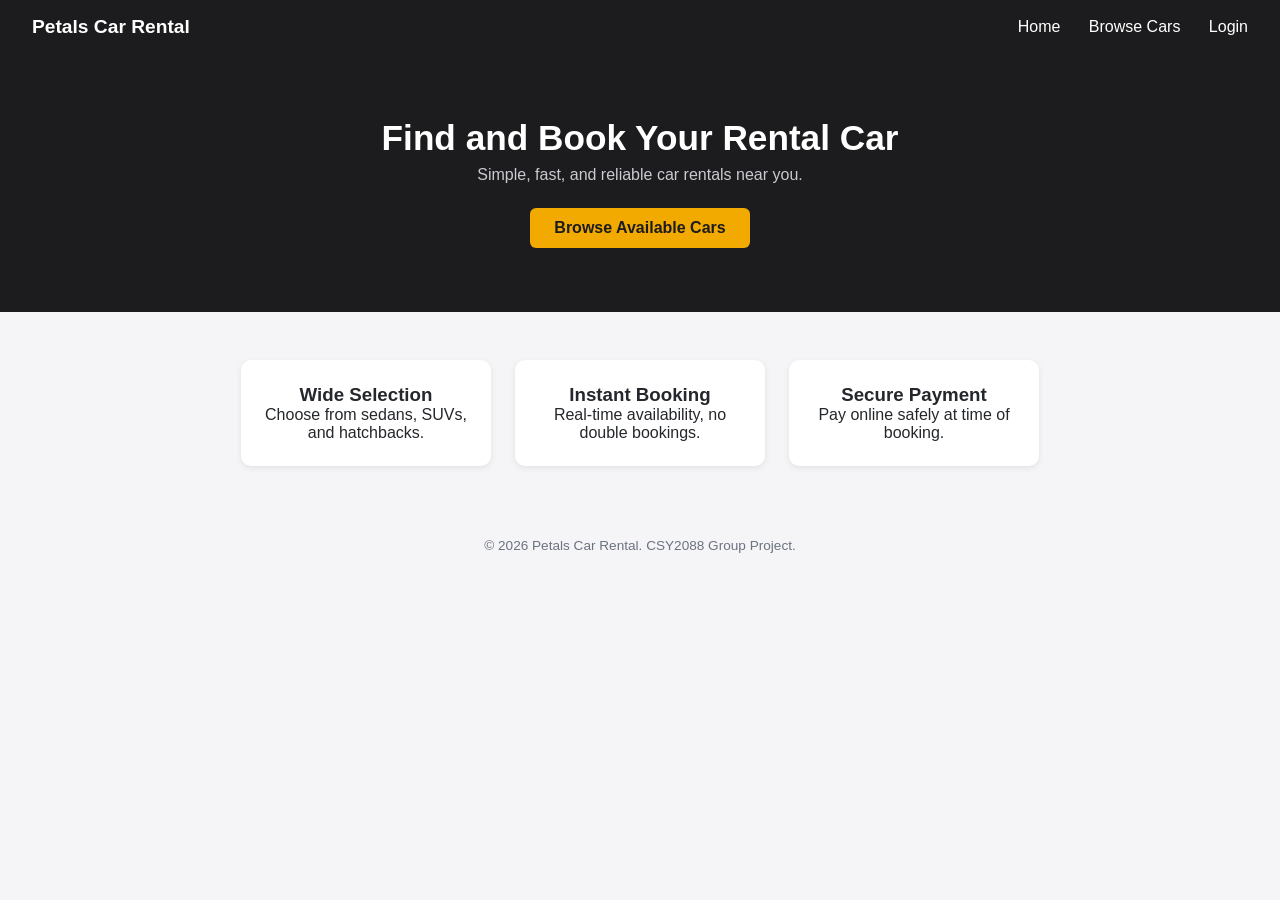
==== frontend/index.html @ 79d055b1 "Add project structure, database schema, wireframes, and initial frontend pages" ====
<!DOCTYPE html>
<html lang="en">
<head>
  <meta charset="UTF-8">
  <title>Petals Car Rental</title>
  <link rel="stylesheet" href="css/style.css">
</head>
<body>
  <header class="navbar">
    <div class="logo">Petals Car Rental</div>
    <nav>
      <a href="index.html">Home</a>
      <a href="vehicles.html">Browse Cars</a>
      <a href="login.html">Login</a>
    </nav>
  </header>

  <section class="hero">
    <h1>Find and Book Your Rental Car</h1>
    <p>Simple, fast, and reliable car rentals near you.</p>
    <a href="vehicles.html" class="btn-primary">Browse Available Cars</a>
  </section>

  <section class="features">
    <div class="feature-card">
      <h3>Wide Selection</h3>
      <p>Choose from sedans, SUVs, and hatchbacks.</p>
    </div>
    <div class="feature-card">
      <h3>Instant Booking</h3>
      <p>Real-time availability, no double bookings.</p>
    </div>
    <div class="feature-card">
      <h3>Secure Payment</h3>
      <p>Pay online safely at time of booking.</p>
    </div>
  </section>

  <footer>
    <p>&copy; 2026 Petals Car Rental. CSY2088 Group Project.</p>
  </footer>
</body>
</html>
---- frontend/css/style.css ----
* { margin: 0; padding: 0; box-sizing: border-box; font-family: Arial, sans-serif; }

body { background-color: #f5f5f7; color: #24272b; }

.navbar {
  display: flex; justify-content: space-between; align-items: center;
  padding: 1rem 2rem; background-color: #1c1c1e; color: white;
}
.navbar .logo { font-weight: bold; font-size: 1.2rem; }
.navbar nav a { color: white; text-decoration: none; margin-left: 1.5rem; }
.navbar nav a:hover { color: #f2a900; }

.hero {
  text-align: center; padding: 4rem 2rem; background-color: #1c1c1e; color: white;
}
.hero h1 { font-size: 2.2rem; margin-bottom: 0.5rem; }
.hero p { margin-bottom: 1.5rem; color: #c9cbd1; }

.btn-primary {
  background-color: #f2a900; color: #1c1c1e; border: none;
  padding: 0.7rem 1.5rem; border-radius: 6px; font-weight: bold;
  cursor: pointer; text-decoration: none; display: inline-block;
}
.btn-primary:disabled { background-color: #d1d5db; cursor: not-allowed; }

.features {
  display: flex; gap: 1.5rem; justify-content: center; padding: 3rem 2rem; flex-wrap: wrap;
}
.feature-card {
  background: white; padding: 1.5rem; border-radius: 10px; width: 250px;
  box-shadow: 0 2px 6px rgba(0,0,0,0.08); text-align: center;
}

.filters {
  display: flex; gap: 1rem; padding: 1.5rem 2rem; background: white; flex-wrap: wrap;
}
.filters select, .filters input { padding: 0.5rem; border-radius: 6px; border: 1px solid #d1d5db; }

.car-grid {
  display: flex; gap: 1.5rem; flex-wrap: wrap; padding: 2rem;
}
.car-card {
  background: white; border-radius: 10px; padding: 1rem; width: 260px;
  box-shadow: 0 2px 6px rgba(0,0,0,0.08);
}
.car-card img { width: 100%; border-radius: 6px; margin-bottom: 0.8rem; }
.status { display: inline-block; padding: 0.2rem 0.6rem; border-radius: 4px; font-size: 0.8rem; margin: 0.5rem 0; }
.status.available { background: #d1fae5; color: #0f6e56; }
.status.maintenance { background: #fee2e2; color: #991b1b; }

footer {
  text-align: center; padding: 1.5rem; color: #6b7280; font-size: 0.85rem;
}
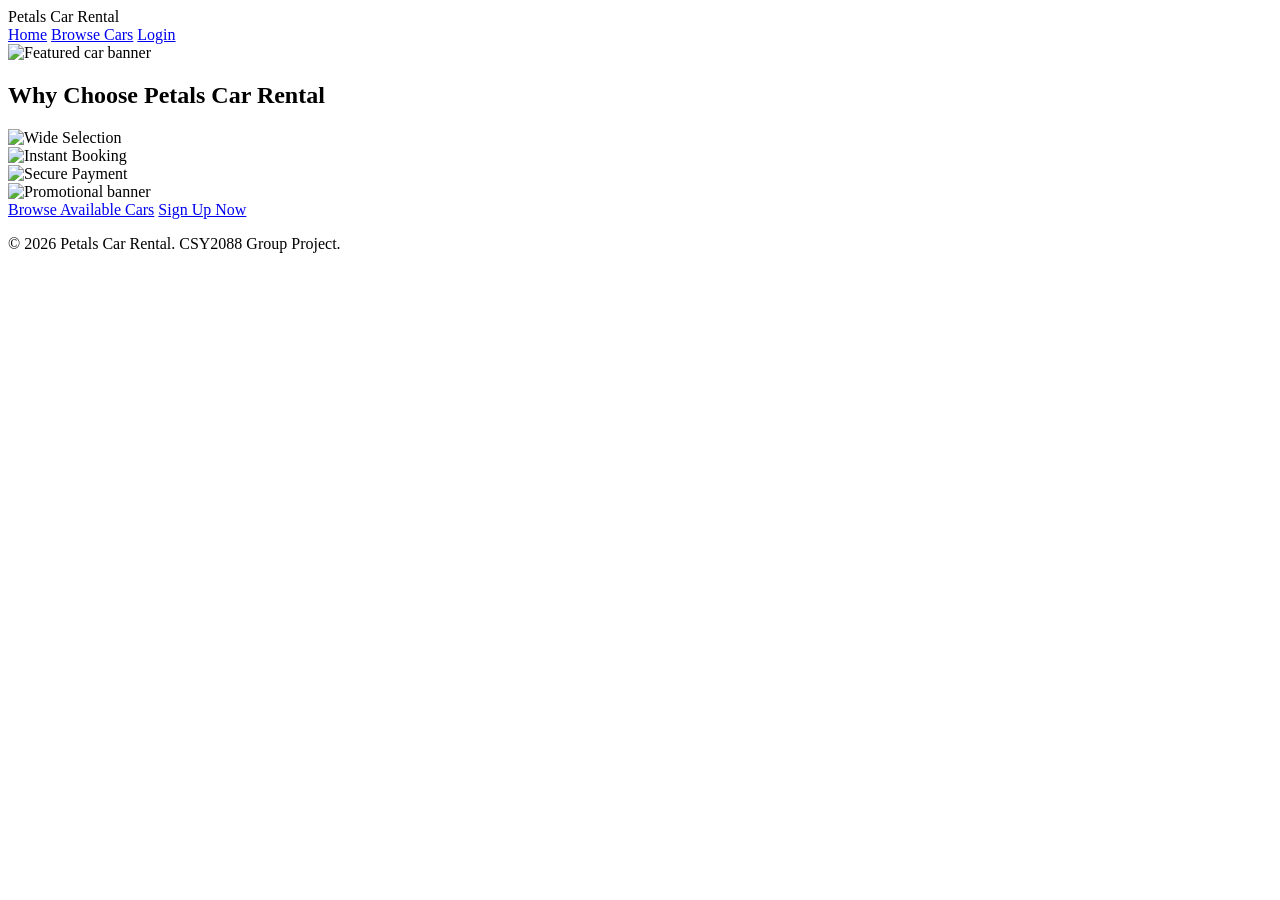
==== commit ddfdaa65: "Add Login, Signup, and Car Detail pages; link vehicle cards to detail page" ====
--- a/frontend/index.html
+++ b/frontend/index.html
@@ -15,25 +15,31 @@
     </nav>
   </header>
 
-  <section class="hero">
-    <h1>Find and Book Your Rental Car</h1>
-    <p>Simple, fast, and reliable car rentals near you.</p>
-    <a href="vehicles.html" class="btn-primary">Browse Available Cars</a>
+  <section class="hero-banner">
+    <img src="images/hero-placeholder.jpg" alt="Featured car banner">
   </section>
 
-  <section class="features">
-    <div class="feature-card">
-      <h3>Wide Selection</h3>
-      <p>Choose from sedans, SUVs, and hatchbacks.</p>
+  <h2 class="section-heading">Why Choose Petals Car Rental</h2>
+
+  <section class="triple-row">
+    <div class="triple-item">
+      <img src="images/feature-1.jpg" alt="Wide Selection">
     </div>
-    <div class="feature-card">
-      <h3>Instant Booking</h3>
-      <p>Real-time availability, no double bookings.</p>
+    <div class="triple-item">
+      <img src="images/feature-2.jpg" alt="Instant Booking">
     </div>
-    <div class="feature-card">
-      <h3>Secure Payment</h3>
-      <p>Pay online safely at time of booking.</p>
+    <div class="triple-item">
+      <img src="images/feature-3.jpg" alt="Secure Payment">
     </div>
+  </section>
+
+  <section class="promo-banner">
+    <img src="images/promo-placeholder.jpg" alt="Promotional banner">
+  </section>
+
+  <section class="cta-buttons">
+    <a href="vehicles.html" class="btn-primary">Browse Available Cars</a>
+    <a href="signup.html" class="btn-secondary">Sign Up Now</a>
   </section>
 
   <footer>
--- a/frontend/css/style.css
+++ b/frontend/css/style.css
@@ -1,53 +1,121 @@
-* { margin: 0; padding: 0; box-sizing: border-box; font-family: Arial, sans-serif; }
-
-body { background-color: #f5f5f7; color: #24272b; }
-
-.navbar {
-  display: flex; justify-content: space-between; align-items: center;
-  padding: 1rem 2rem; background-color: #1c1c1e; color: white;
+/* Auth pages (Login/Signup) */
+.auth-split {
+  display: flex;
+  min-height: 500px;
 }
-.navbar .logo { font-weight: bold; font-size: 1.2rem; }
-.navbar nav a { color: white; text-decoration: none; margin-left: 1.5rem; }
-.navbar nav a:hover { color: #f2a900; }
-
-.hero {
-  text-align: center; padding: 4rem 2rem; background-color: #1c1c1e; color: white;
+.auth-image {
+  flex: 1;
+  background-color: #d9d9d9;
 }
-.hero h1 { font-size: 2.2rem; margin-bottom: 0.5rem; }
-.hero p { margin-bottom: 1.5rem; color: #c9cbd1; }
-
-.btn-primary {
-  background-color: #f2a900; color: #1c1c1e; border: none;
-  padding: 0.7rem 1.5rem; border-radius: 6px; font-weight: bold;
-  cursor: pointer; text-decoration: none; display: inline-block;
+.auth-form {
+  flex: 1;
+  padding: 3rem 4rem;
+  display: flex;
+  flex-direction: column;
+  justify-content: center;
 }
-.btn-primary:disabled { background-color: #d1d5db; cursor: not-allowed; }
-
-.features {
-  display: flex; gap: 1.5rem; justify-content: center; padding: 3rem 2rem; flex-wrap: wrap;
+.auth-form h2 {
+  font-size: 1.6rem;
+  margin-bottom: 0.4rem;
+  color: #24272b;
 }
-.feature-card {
-  background: white; padding: 1.5rem; border-radius: 10px; width: 250px;
-  box-shadow: 0 2px 6px rgba(0,0,0,0.08); text-align: center;
+.auth-subtext {
+  color: #6b7280;
+  margin-bottom: 1.5rem;
+  font-size: 0.9rem;
+}
+.auth-form label {
+  font-size: 0.85rem;
+  font-weight: bold;
+  margin-bottom: 0.3rem;
+  display: block;
+  color: #24272b;
+}
+.auth-form input {
+  width: 100%;
+  padding: 0.65rem;
+  margin-bottom: 1rem;
+  border: 1px solid #d1d5db;
+  border-radius: 6px;
+}
+.full-width {
+  width: 100%;
+  text-align: center;
+  border: none;
+  cursor: pointer;
+}
+.auth-switch {
+  margin-top: 1rem;
+  font-size: 0.85rem;
+  color: #6b7280;
+}
+.auth-switch a {
+  color: #f2a900;
+  font-weight: bold;
+  text-decoration: none;
 }
 
-.filters {
-  display: flex; gap: 1rem; padding: 1.5rem 2rem; background: white; flex-wrap: wrap;
+/* Specific Car Detail page */
+.car-detail {
+  display: flex;
+  gap: 2rem;
+  padding: 2rem;
+  flex-wrap: wrap;
 }
-.filters select, .filters input { padding: 0.5rem; border-radius: 6px; border: 1px solid #d1d5db; }
+.car-detail-images {
+  flex: 1;
+  min-width: 300px;
+  display: flex;
+  flex-direction: column;
+  gap: 1rem;
+}
+.car-main-img {
+  width: 100%;
+  height: 300px;
+  background-color: #d9d9d9;
+  border-radius: 8px;
+}
+.car-thumb-img {
+  width: 100%;
+  height: 120px;
+  background-color: #d9d9d9;
+  border-radius: 8px;
+}
+.car-detail-info {
+  flex: 1;
+  min-width: 280px;
+}
+.car-detail-info h2 {
+  font-size: 1.6rem;
+  margin-bottom: 0.3rem;
+}
+.car-price {
+  font-size: 1.2rem;
+  font-weight: bold;
+  color: #24272b;
+  margin-bottom: 0.5rem;
+}
+.car-description {
+  margin: 1rem 0;
+  color: #24272b;
+  line-height: 1.5;
+}
+.car-specs {
+  list-style: none;
+  margin-bottom: 1.5rem;
+  color: #6b7280;
+}
+.car-specs li {
+  padding: 0.2rem 0;
+}
 
-.car-grid {
-  display: flex; gap: 1.5rem; flex-wrap: wrap; padding: 2rem;
+.vehicle-card p {
+  font-size: 0.9rem;
+  color: #6b7280;
+  margin-bottom: 0.5rem;
 }
-.car-card {
-  background: white; border-radius: 10px; padding: 1rem; width: 260px;
-  box-shadow: 0 2px 6px rgba(0,0,0,0.08);
-}
-.car-card img { width: 100%; border-radius: 6px; margin-bottom: 0.8rem; }
-.status { display: inline-block; padding: 0.2rem 0.6rem; border-radius: 4px; font-size: 0.8rem; margin: 0.5rem 0; }
-.status.available { background: #d1fae5; color: #0f6e56; }
-.status.maintenance { background: #fee2e2; color: #991b1b; }
 
-footer {
-  text-align: center; padding: 1.5rem; color: #6b7280; font-size: 0.85rem;
+.card-link {
+  text-decoration: none;
+  color: inherit;
 }
